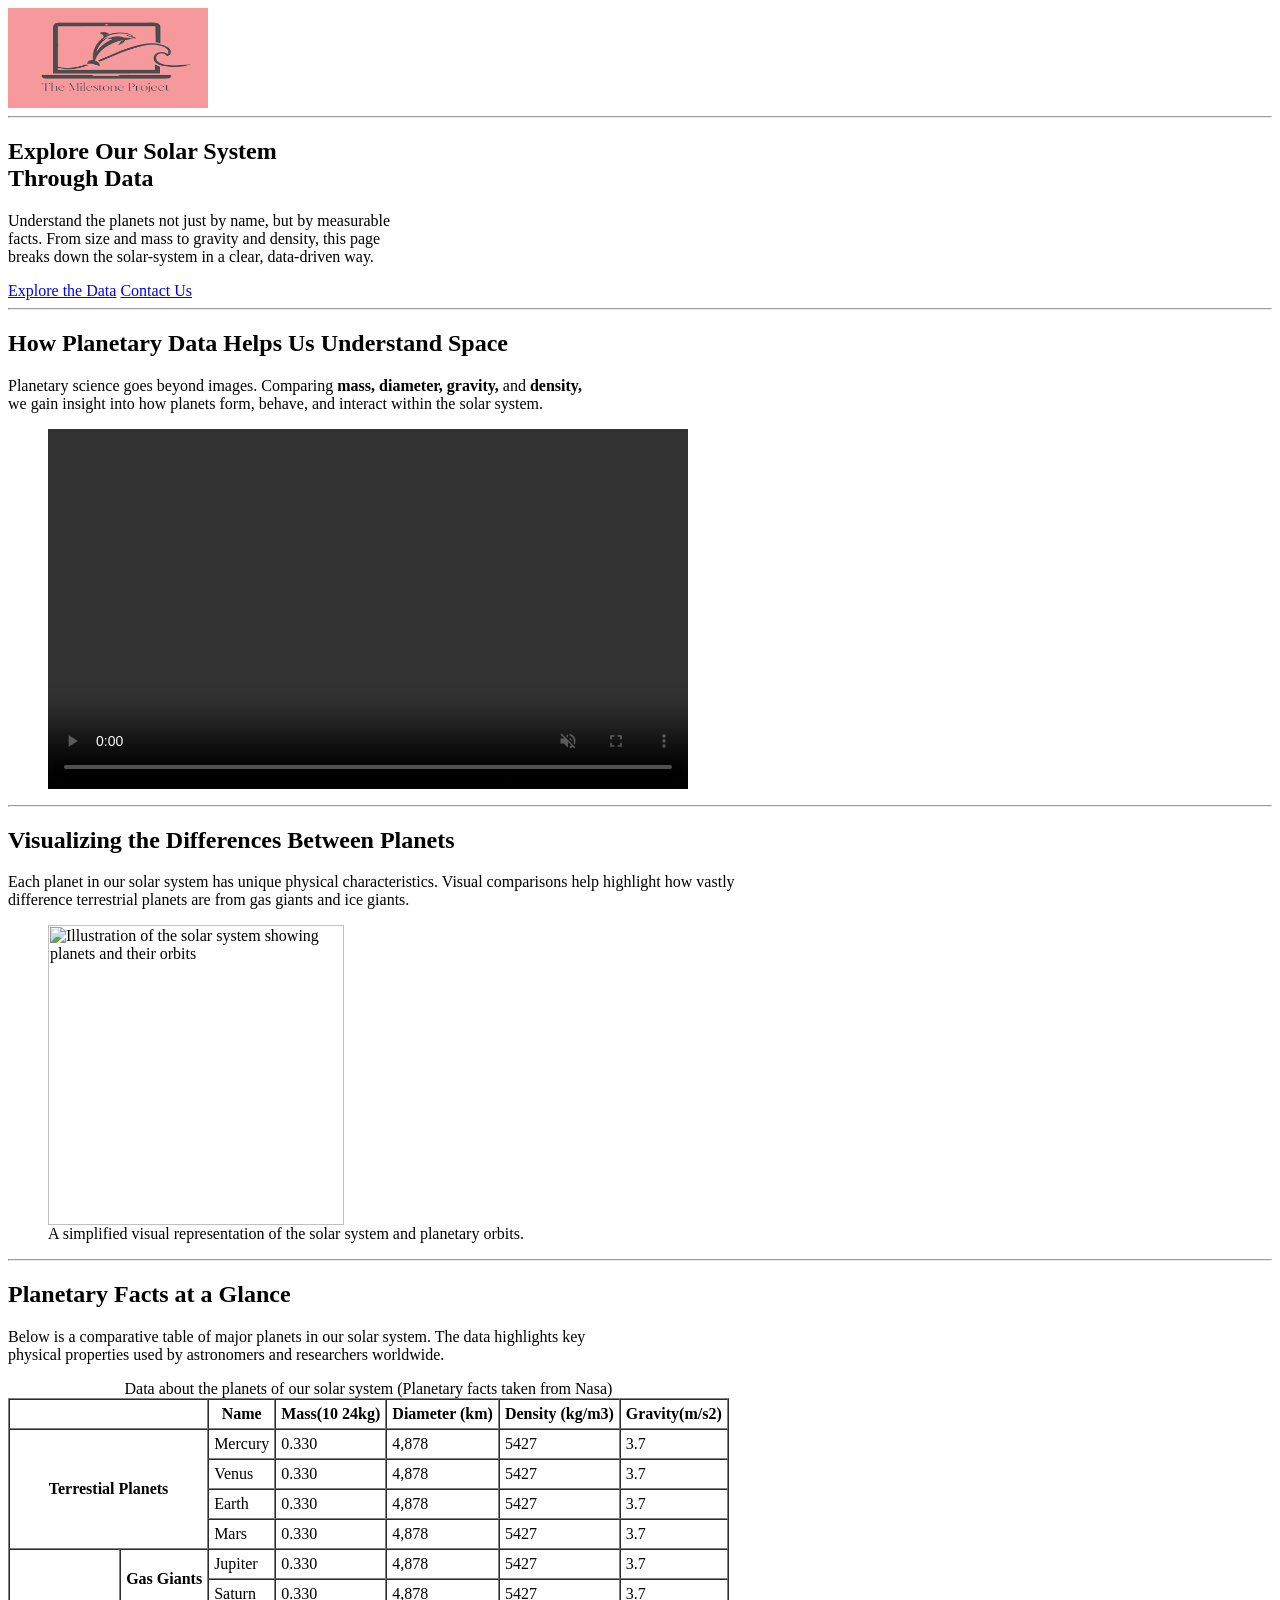
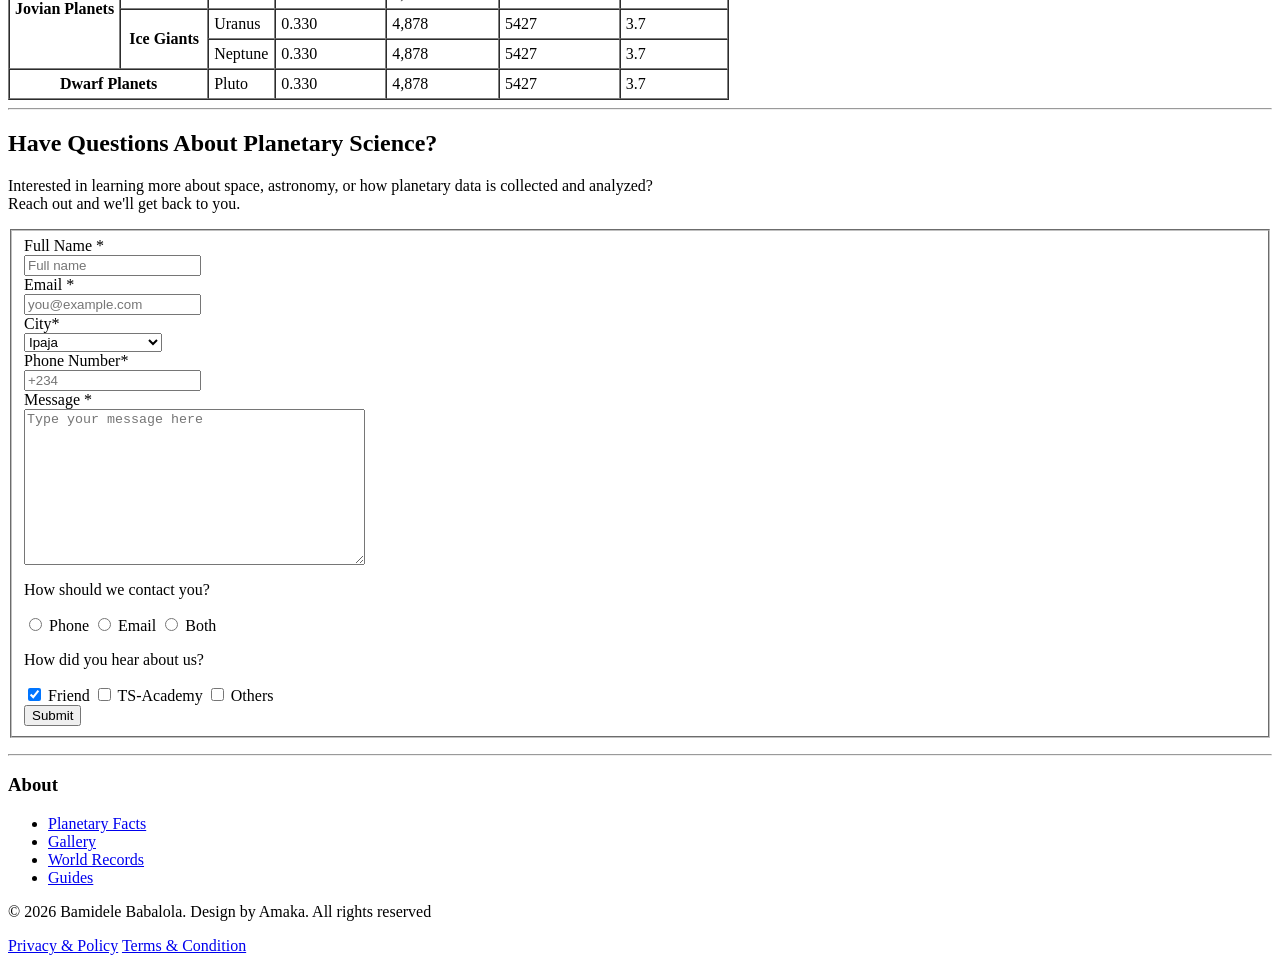
==== GROUP24 project/index.html @ 4ccc27d7 "This is GRoup 24" ====
<body>
    <!-- HEADER -->
    <header class="header">
      <img
        src="[data-uri]"
        alt="Company Logo"
        width="200"
        height="100" 
    </header>

    <hr/>

    <!-- MAIN CONTENT -->
    <main class="main-content">
      <!-- HERO / INTRO SECTION -->
      <section class="hero" aria-labelledby="hero-title">
        <h1>Explore Our Solar System<br> Through Data</h1>
         <p>Understand the planets not just by name, but by measurable <br>facts. From size and mass to gravity and density, this page<br> breaks down the solar-system in a clear, data-driven way.</p>

       

        <nav>
          <a href="#data-title">Explore the Data</a>
          <a href="#contact">Contact Us</a>
        </nav>
      </section>

      <hr/>

      <!-- VIDEO -->
      <section class="video-section" aria-labelledby="video-title">
        <h2>How Planetary Data Helps Us Understand Space</h2>
        <p>
          Planetary science goes beyond images. Comparing <strong> mass, diameter, gravity,</strong> and <strong>density,<br></strong> we gain insight into how planets form, behave, and interact within the solar system.
        </p>
        
        
        <!-- VIDEO CONTAINER -->
        <figure>
          <video
            controls
            width="640"
            height="360"
            autoplay
            muted
            loop
            playsinline>
            <source
              src="https://www.shutterstock.com/shutterstock/videos/3757199579/preview/stock-footage-solar-system-model-the-sun-and-planets-with-its-characteristics-d-illustration.webm"
              type="video/webm" />
            <source src="https:/.mp4" type="video/mp4" />
            Your browser does not support the video tag.
          </video>
        </figure>
      </section>

      <hr />

      <!-- SECTION: IMAGE / VISUAL INSIGHT -->
      <section class="image-insight" aria-labelledby="image-title">
        <h2>Visualizing the Differences Between Planets</h2>

         <p>Each planet in our solar system has unique physical characteristics. Visual comparisons help highlight how vastly<br> difference terrestrial planets are from gas giants and ice giants.</p>

        
        <!-- IMAGE CONTAINER -->
        <figure>
          <img
            src="https://media.istockphoto.com/id/1872638922/photo/solar-system-planets-aligned-in-orbital-paths-with-sun.webp?a=1&b=1&s=612x612&w=0&k=20&c=-UUwAmCUBVJdy_X1qwU8IpCTIu7wKr2Lq-WZ4KtPU0w="
            alt="Illustration of the solar system showing planets and their orbits"
            width="50%"
            height="300px" />

          <figcaption>
            A simplified visual representation of the solar system and planetary
            orbits.
          </figcaption>
        </figure>
      </section>

      <hr/>
      
      

      <section class="planetary-data" aria-labelledby="data-title">
        <h2 id="data-title">Planetary Facts at a Glance</h2>

        <p>
          Below is a comparative table of major planets in our solar system. The
          data highlights key<br>physical properties used by astronomers and
          researchers worldwide.
        </p>

        <table border="1" cellspacing="0" cellpadding="5">
          <caption>
            Data about the planets of our solar system (Planetary facts taken
            from Nasa)
          </caption>
           <thead>
          <tr>
            <th colspan="2"></th>

            <th scope=col>Name</th>
            <th scope=col> Mass(10 24kg)</th>
            <th scope=col>Diameter (km)</th>
            <th scope=col> Density (kg/m3)</th>
            <th scope=col>Gravity(m/s2)</th>
          </tr>
        </thead>
        <tbody>
          <tr>
            <th rowspan="4" colspan="2" scope=row>Terrestial Planets</th>

            <td>Mercury</td>
            <td>0.330</td>
            <td>4,878</td>
            <td>5427</td>
            <td>3.7</td>
          </tr>

          <tr>

            <td>Venus</td>
            <td>0.330</td>
            <td>4,878</td>
            <td>5427</td>
            <td>3.7</td>
          </tr>

          <tr>

            <td>Earth</td>
            <td>0.330</td>
            <td>4,878</td>
            <td>5427</td>
            <td>3.7</td>
          </tr>

          <tr>

            <td>Mars</td>
            <td>0.330</td>
            <td>4,878</td>
            <td>5427</td>
            <td>3.7</td>
          </tr>

          <tr>
            <th rowspan="4" scope=row>Jovian Planets</th>
            <th rowspan="2">Gas Giants</th>
            <td>Jupiter</td>
            <td>0.330</td>
            <td>4,878</td>
            <td>5427</td>
            <td>3.7</td>
          </tr>

          <tr>

            <td>Saturn</td>
            <td>0.330</td>
            <td>4,878</td>
            <td>5427</td>
            <td>3.7</td>
          </tr>

          <tr>

            <th rowspan="2">Ice Giants</th>
            <td>Uranus</td>
            <td>0.330</td>
            <td>4,878</td>
            <td>5427</td>
            <td>3.7</td>
          </tr>

          <tr>

            <td>Neptune</td>
            <td>0.330</td>
            <td>4,878</td>
            <td>5427</td>
            <td>3.7</td>
          </tr>

          <tr>
            <th colspan="2" scope=row>Dwarf Planets</th>

            <td>Pluto</td>
            <td>0.330</td>
            <td>4,878</td>
            <td>5427</td>
            <td>3.7</td>
          </tr>
        </tbody>
       </table>
      </section>

      <hr/>

      <section aria-labelledby="contact-title">
        <h2>Have Questions About Planetary Science?</h2>

        <p>
          Interested in learning more about space, astronomy, or how planetary
          data is collected and analyzed?
          <br/>
          Reach out and we'll get back to you.
        </p>

        <form id="contact">
          <fieldset>
          <!-- Name -->
          <div>
            <label for="name"
              >Full Name <span aria-hidden="true">*</span></label
            >
            <br />
            <input
              type="text"
              id="name"
              name="name"
              minlength="10"
              maxlength="20"
              required
              placeholder="Full name" />
          </div>

            
            
          <!-- Email -->
          <div>
            <label for="email"
              >Email <span aria-hidden="true">*</span></label>
            <br />
            <input
              type="email"
              id="email"
              name="email"
              required
              placeholder="you@example.com" />
          </div>

          <!-- City -->
          <div>
            <label for="city">City<span aria-hidden="true">*</span></label>
            <br />
            <select id="state" name="state" required>
              <option value=""disabled>-- Select your city --</option>
              <option value="Ipaja">Ipaja</option>
              <option value="Ayobo">Ayobo</option>
              <option value="Command">Command</option>
              <option value="Abule Egba">Abule-Egba</option>
              <option value="Abesan">Abesan</option>
              <option value="Meiran">Meiran</option>
              <option value="Dopemu">Dopemu</option>
              <option value="Cement">Cement</option>
              <option value="Mangoro">Mangoro</option>
              <option value="Ikeja">Ikeja</option>
            </select>
          </div>

          <!-- Phone Number -->
          <div>
            <label for="phone"
              >Phone Number<span aria-hidden="true">*</span></label
            >
            <br />
            <input
              type="tel"
              id="phone"
              name="phone"
              required
              maxlength="11"
              placeholder="+234" />
          </div>

          <!-- Message -->
          <div>
            <label for="message"
              >Message <span aria-hidden="true">*</span>
            </label>
            <br />
            <textarea
              id="message"
              name="message"
              rows="10"
              cols="40"
              maxlength="100"
              required
              placeholder="Type your message here"></textarea>
          </div>

          <!-- Contact Method (Radio Buttons) -->
          <p>How should we contact you?</p>

          <label>
            <input type="radio" name="contact" value="phone" />
            Phone
          </label>

          <label>
            <input type="radio" name="contact" value="email" />
            Email
          </label>

          <label>
            <input type="radio" name="contact" value="both" />
            Both
          </label>

          <!-- How did you hear about us (Checkboxes) -->
          <p>How did you hear about us?</p>

          <label>
            <input type="checkbox" name="source" value="friend" checked/>
            Friend
          </label>

          <label>
            <input type="checkbox" name="source" value="academy" />
            TS-Academy
          </label>

          <label>
            <input type="checkbox" name="source" value="others" />
            Others
          </label>

          <div>
            <!-- Submit -->
            <button type="submit">Submit</button>
          </div>
          </fieldset>
        </form>
      </section>

      <hr />

      <!-- FOOTER -->
      <footer class="site-footer">
        <!-- ABOUT SECTION -->
        <section class="about">
          <h3>About</h3>
          <ul>
            <li><a href="#">Planetary Facts</a></li>
            <li><a href="#">Gallery</a></li>
            <li><a href="#">World Records</a></li>
            <li><a href="#">Guides</a></li>
          </ul>
        </section>

        
        <p>
          &copy; 2026 Bamidele Babalola. Design by Amaka. All rights reserved
        </p>

        <nav class="footer-links">
          <a href="#">Privacy & Policy</a>
          <a href="#">Terms & Condition</a>
        </nav>
      </footer>
    </main>
  </body>
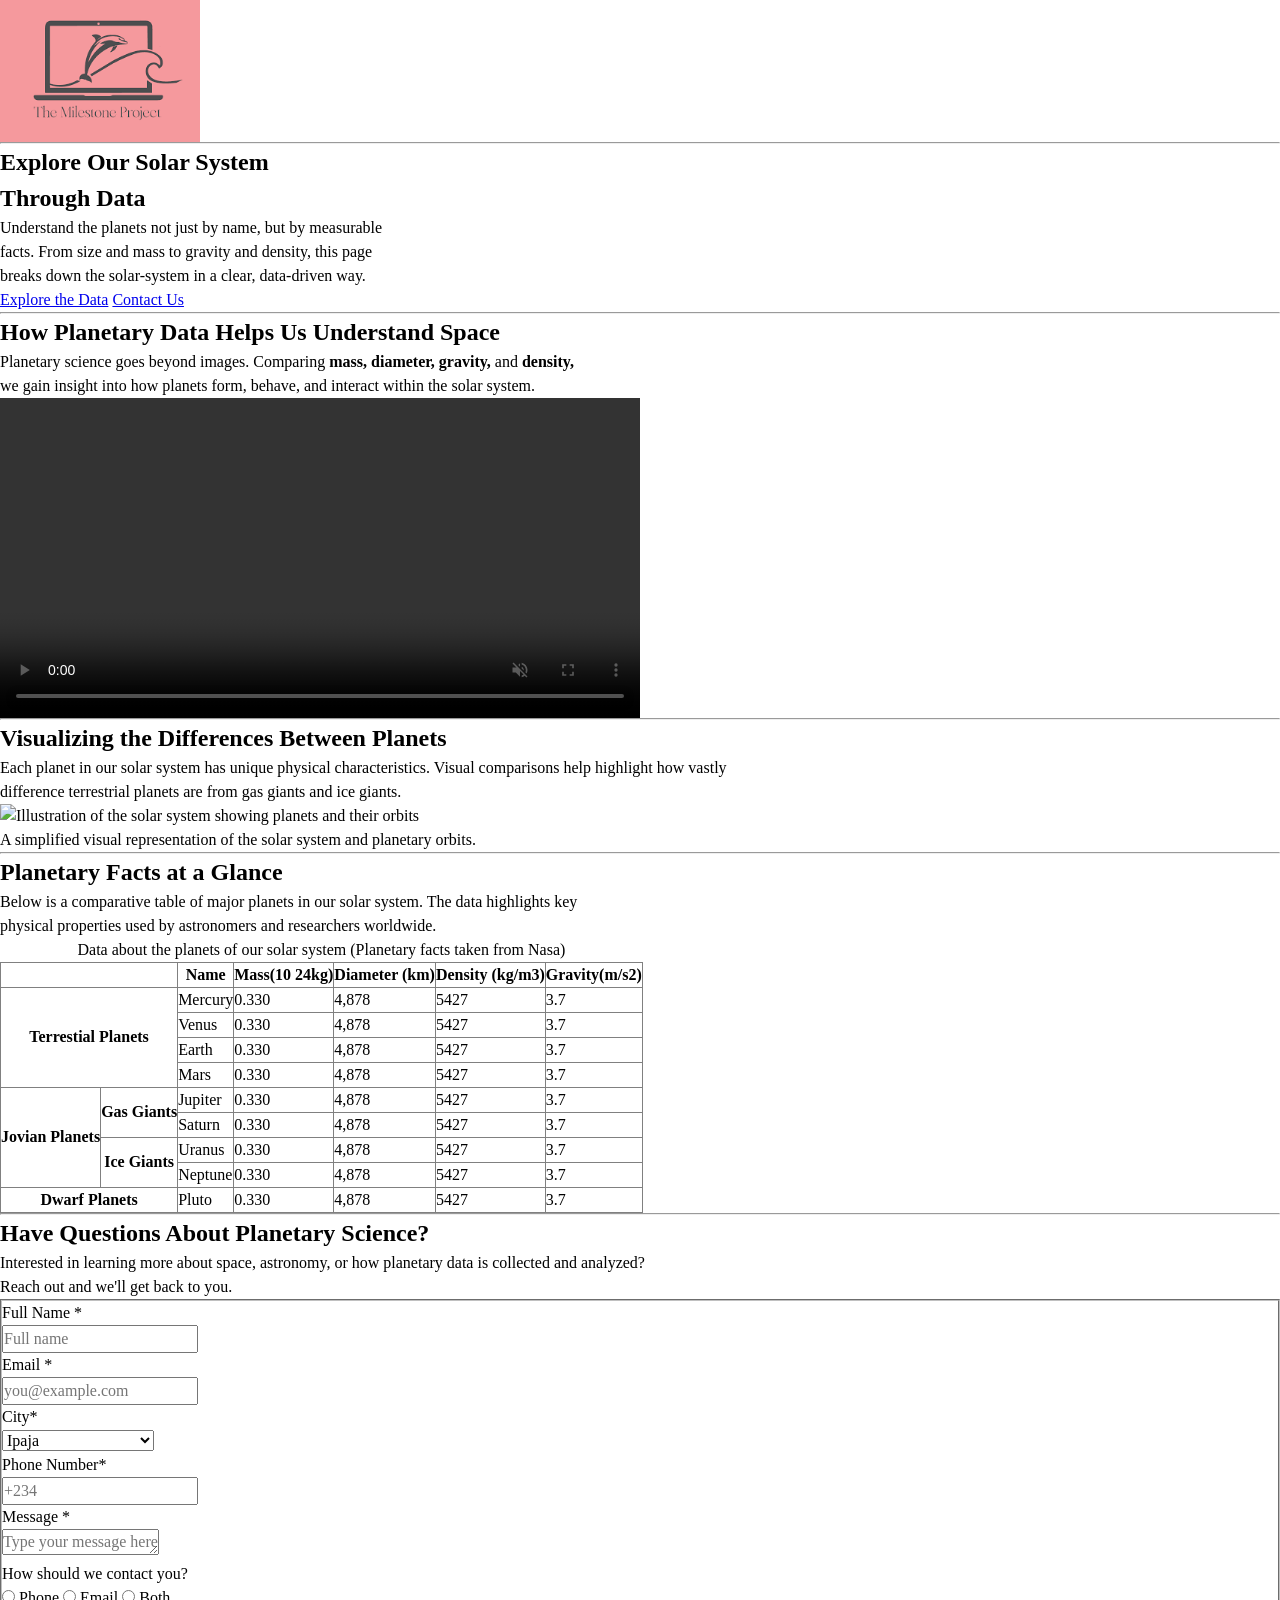
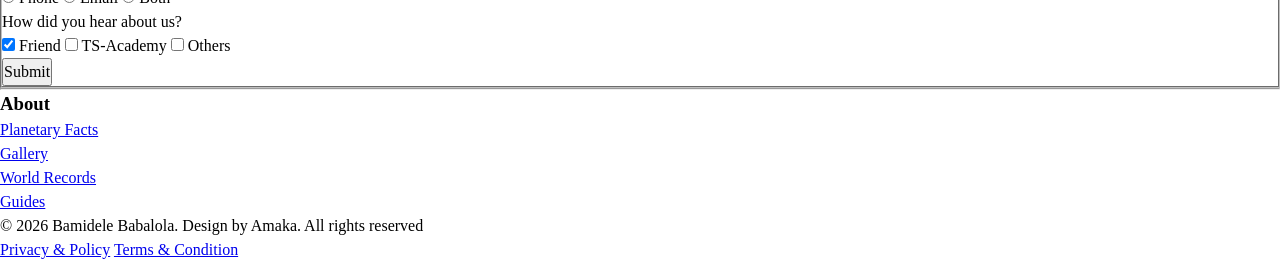
==== commit 483f8de5: "Add index.html from GROUP24 project" ====
--- a/GROUP24 project/index.html
+++ b/GROUP24 project/index.html
@@ -1,3 +1,11 @@
+<!DOCTYPE html>
+<html lang="en">  
+<head>
+  <meta charset="UTF-8">
+  <meta name="viewport" content="width=device-width, initial-scale=1.0">
+  <link rel="stylesheet" href="style.css">
+  <title>Group  24 capstone </title>  
+</head>
 <body>
     <!-- HEADER -->
     <header class="header">
@@ -5,7 +13,7 @@
         src="[data-uri]"
         alt="Company Logo"
         width="200"
-        height="100" 
+        height="100">
     </header>
 
     <hr/>
@@ -361,4 +369,5 @@
         </nav>
       </footer>
     </main>
-  </body>+  </body>
+  </html>
--- a/GROUP24 project/style.css
+++ b/GROUP24 project/style.css
@@ -0,0 +1,138 @@
+/* Reset CSS by Amaka Ndukwu */
+
+/* making use of :where to allow for low specificity making it easy to override */
+
+
+/* 1. border-box for box model */
+*,
+*::before,
+*::after {
+    box-sizing: border-box;
+}
+
+/* 2. remove default margin 
+padding is optional but i do this because of lists*/
+
+:where(:not(dialog)) {
+    margin: 0;
+    padding: 0;
+}
+
+
+/* 3. great for in-page linking */
+@media(prefers-reduced-motion:no-preference) {
+    :where(html) {
+        scroll-behavior: smooth;
+    }
+}
+
+/* 4. line height and text rendering improvement */
+:where(html) {
+    line-height: 1.5;
+    -webkit-font-smoothing: antialiased;
+}
+
+/* 5. ensure full viewport height */
+:where(html, body) {
+    min-block-size: 100%;
+}
+
+/* 6. improve line wrapping */
+:where(h1, h2, h3,
+    h4, h5, h6) {
+    text-wrap: balance;
+}
+
+:where(p) {
+    text-wrap: pretty;
+}
+
+:where(figure)>:where(figcaption) {
+    text-wrap: balance;
+}
+
+:where(p, h1, h2, h3,
+    h4, h5, h6) {
+    overflow-wrap: break-word;
+}
+
+
+
+/* 7. making media elements block-level */
+:where(img,
+    svg,
+    video,
+    canvas,
+    picture,
+    audio,
+    iframe,
+    embed,
+    object) {
+    display: block
+}
+
+:where(img, svg, video, canvas, picture) {
+    block-size: auto;
+    max-inline-size: 100%
+}
+
+/* 8. inherit font and letter spacing for form controls */
+:where(input,
+    button,
+    textarea,
+    select),
+:where(input[type=file])::-webkit-file-upload-button {
+    font: inherit;
+    letter-spacing: inherit
+}
+
+/* 9. textarea can only resized vertically and will grow to adjust its content */
+:where(textarea) {
+    resize: vertical;
+   field-sizing: content;
+}
+
+/* 10. table */
+:where(table) {
+    width: fit-content;
+    border-collapse: collapse;
+}
+
+:where(pre) {
+    direction: ltr;
+    max-inline-size: max-content;
+    min-inline-size: 0;
+    white-space: pre;
+    writing-mode: lr
+}
+
+:where(a[href],
+    area,
+    button,
+    input:not([type=text],
+        [type=email],
+        [type=number],
+        [type=password],
+        [type=""],
+        [type=tel],
+        [type=url]),
+    label[for],
+    select,
+    summary,
+    [tabindex]:not([tabindex*="-"],
+        pre)) {
+    cursor: pointer
+}
+
+/*  this will disable additional non-standard gestures such as double-tap to zoom*/
+:where(a[href],
+    area,
+    button,
+    input,
+    label[for],
+    select,
+    summary,
+    textarea,
+    [tabindex]:not([tabindex*="-"])) {
+    touch-action: manipulation
+}
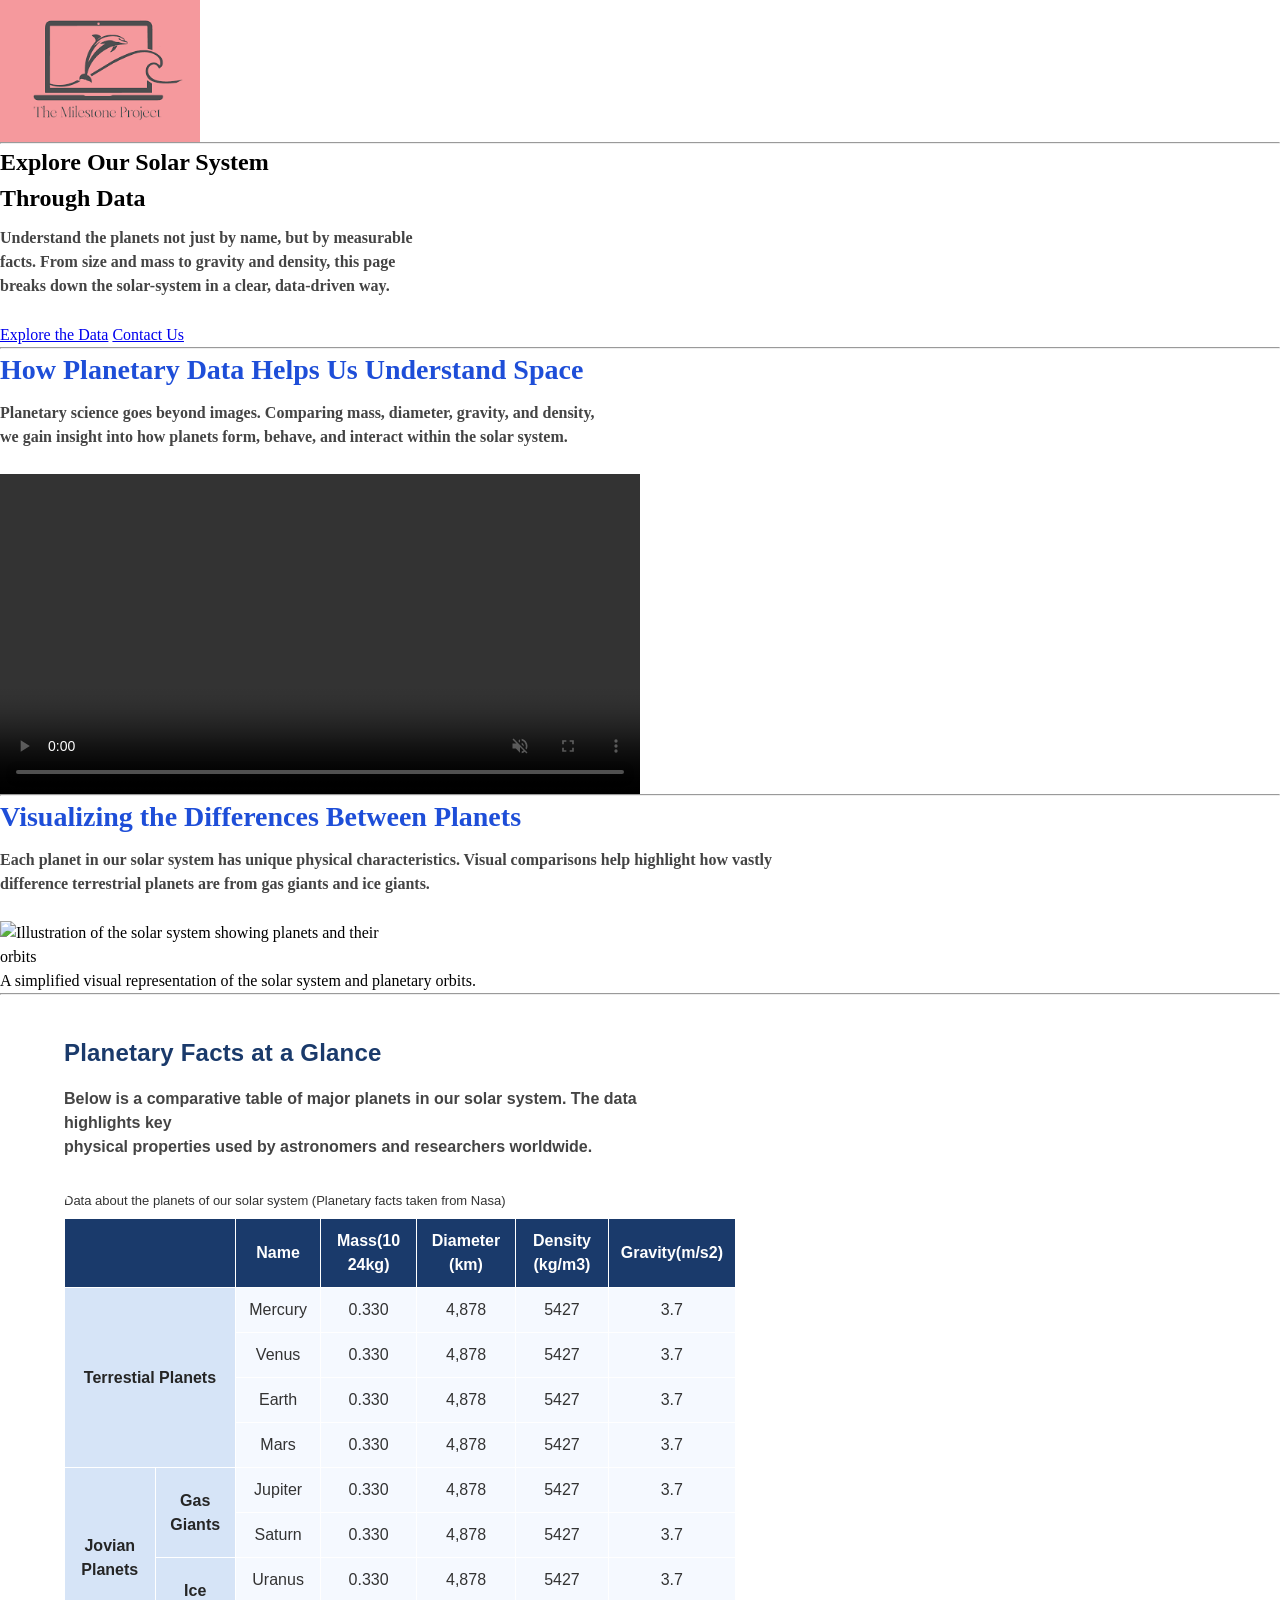
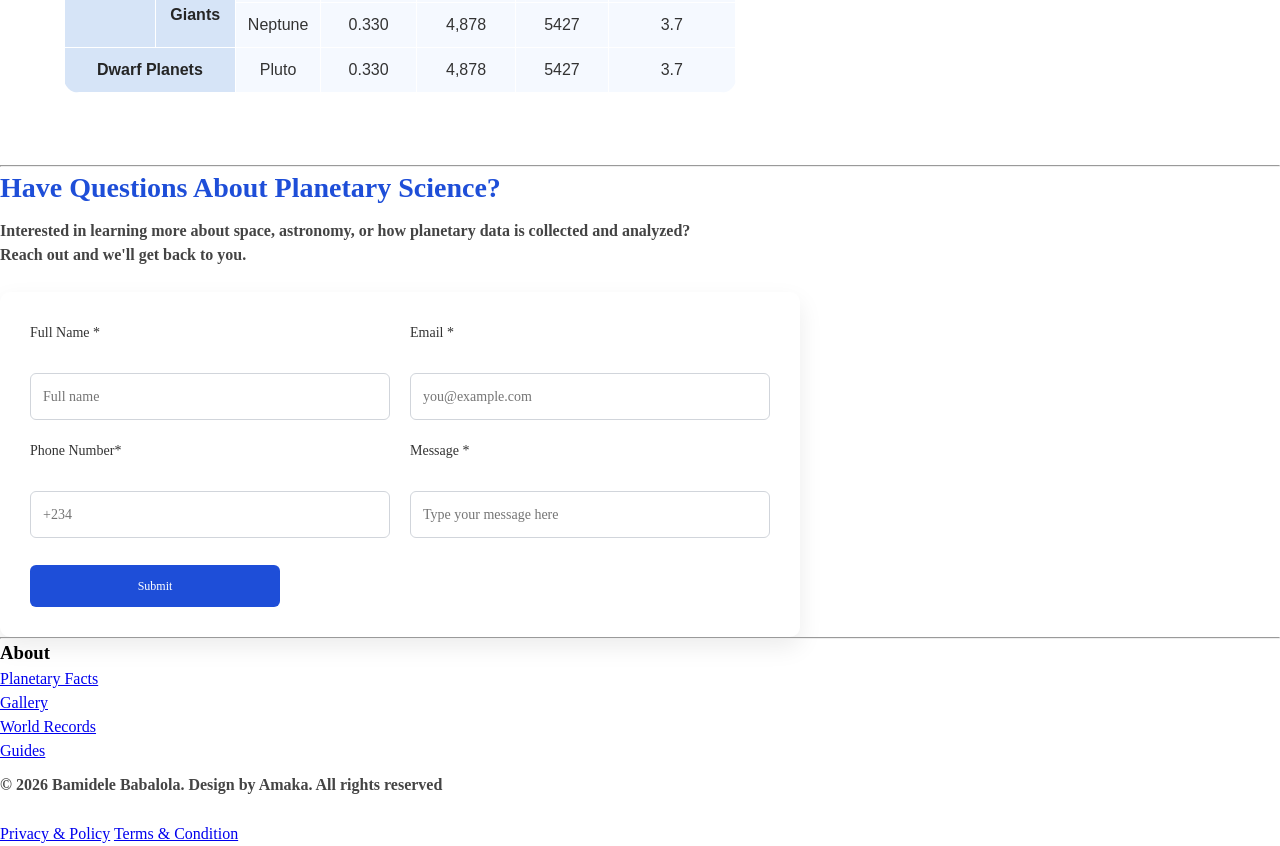
==== commit 32b5406e: "Edited the form html and styled it" ====
--- a/GROUP24 project/index.html
+++ b/GROUP24 project/index.html
@@ -1,31 +1,36 @@
-<!DOCTYPE html>
-<html lang="en">  
-<head>
-  <meta charset="UTF-8">
-  <meta name="viewport" content="width=device-width, initial-scale=1.0">
-  <link rel="stylesheet" href="style.css">
-  <title>Group  24 capstone </title>  
-</head>
-<body>
+<!doctype html>
+<html lang="en">
+  <head>
+    <meta charset="UTF-8" />
+    <meta name="viewport" content="width=device-width, initial-scale=1.0" />
+    <link rel="stylesheet" href="style.css" />
+    <title>Group 24 capstone</title>
+  </head>
+  <body>
     <!-- HEADER -->
     <header class="header">
       <img
         src="[data-uri]"
         alt="Company Logo"
         width="200"
-        height="100">
+        height="100" />
     </header>
 
-    <hr/>
+    <hr />
 
     <!-- MAIN CONTENT -->
     <main class="main-content">
       <!-- HERO / INTRO SECTION -->
       <section class="hero" aria-labelledby="hero-title">
-        <h1>Explore Our Solar System<br> Through Data</h1>
-         <p>Understand the planets not just by name, but by measurable <br>facts. From size and mass to gravity and density, this page<br> breaks down the solar-system in a clear, data-driven way.</p>
-
-       
+        <h1>
+          Explore Our Solar System<br />
+          Through Data
+        </h1>
+        <p>
+          Understand the planets not just by name, but by measurable
+          <br />facts. From size and mass to gravity and density, this page<br />
+          breaks down the solar-system in a clear, data-driven way.
+        </p>
 
         <nav>
           <a href="#data-title">Explore the Data</a>
@@ -33,16 +38,18 @@
         </nav>
       </section>
 
-      <hr/>
+      <hr />
 
       <!-- VIDEO -->
       <section class="video-section" aria-labelledby="video-title">
         <h2>How Planetary Data Helps Us Understand Space</h2>
         <p>
-          Planetary science goes beyond images. Comparing <strong> mass, diameter, gravity,</strong> and <strong>density,<br></strong> we gain insight into how planets form, behave, and interact within the solar system.
-        </p>
-        
-        
+          Planetary science goes beyond images. Comparing
+          <strong> mass, diameter, gravity,</strong> and
+          <strong>density,<br /></strong> we gain insight into how planets form,
+          behave, and interact within the solar system.
+        </p>
+
         <!-- VIDEO CONTAINER -->
         <figure>
           <video
@@ -68,9 +75,12 @@
       <section class="image-insight" aria-labelledby="image-title">
         <h2>Visualizing the Differences Between Planets</h2>
 
-         <p>Each planet in our solar system has unique physical characteristics. Visual comparisons help highlight how vastly<br> difference terrestrial planets are from gas giants and ice giants.</p>
-
-        
+        <p>
+          Each planet in our solar system has unique physical characteristics.
+          Visual comparisons help highlight how vastly<br />
+          difference terrestrial planets are from gas giants and ice giants.
+        </p>
+
         <!-- IMAGE CONTAINER -->
         <figure>
           <img
@@ -86,16 +96,14 @@
         </figure>
       </section>
 
-      <hr/>
-      
-      
+      <hr />
 
       <section class="planetary-data" aria-labelledby="data-title">
         <h2 id="data-title">Planetary Facts at a Glance</h2>
 
         <p>
           Below is a comparative table of major planets in our solar system. The
-          data highlights key<br>physical properties used by astronomers and
+          data highlights key<br />physical properties used by astronomers and
           researchers worldwide.
         </p>
 
@@ -104,107 +112,101 @@
             Data about the planets of our solar system (Planetary facts taken
             from Nasa)
           </caption>
-           <thead>
-          <tr>
-            <th colspan="2"></th>
-
-            <th scope=col>Name</th>
-            <th scope=col> Mass(10 24kg)</th>
-            <th scope=col>Diameter (km)</th>
-            <th scope=col> Density (kg/m3)</th>
-            <th scope=col>Gravity(m/s2)</th>
-          </tr>
-        </thead>
-        <tbody>
-          <tr>
-            <th rowspan="4" colspan="2" scope=row>Terrestial Planets</th>
-
-            <td>Mercury</td>
-            <td>0.330</td>
-            <td>4,878</td>
-            <td>5427</td>
-            <td>3.7</td>
-          </tr>
-
-          <tr>
-
-            <td>Venus</td>
-            <td>0.330</td>
-            <td>4,878</td>
-            <td>5427</td>
-            <td>3.7</td>
-          </tr>
-
-          <tr>
-
-            <td>Earth</td>
-            <td>0.330</td>
-            <td>4,878</td>
-            <td>5427</td>
-            <td>3.7</td>
-          </tr>
-
-          <tr>
-
-            <td>Mars</td>
-            <td>0.330</td>
-            <td>4,878</td>
-            <td>5427</td>
-            <td>3.7</td>
-          </tr>
-
-          <tr>
-            <th rowspan="4" scope=row>Jovian Planets</th>
-            <th rowspan="2">Gas Giants</th>
-            <td>Jupiter</td>
-            <td>0.330</td>
-            <td>4,878</td>
-            <td>5427</td>
-            <td>3.7</td>
-          </tr>
-
-          <tr>
-
-            <td>Saturn</td>
-            <td>0.330</td>
-            <td>4,878</td>
-            <td>5427</td>
-            <td>3.7</td>
-          </tr>
-
-          <tr>
-
-            <th rowspan="2">Ice Giants</th>
-            <td>Uranus</td>
-            <td>0.330</td>
-            <td>4,878</td>
-            <td>5427</td>
-            <td>3.7</td>
-          </tr>
-
-          <tr>
-
-            <td>Neptune</td>
-            <td>0.330</td>
-            <td>4,878</td>
-            <td>5427</td>
-            <td>3.7</td>
-          </tr>
-
-          <tr>
-            <th colspan="2" scope=row>Dwarf Planets</th>
-
-            <td>Pluto</td>
-            <td>0.330</td>
-            <td>4,878</td>
-            <td>5427</td>
-            <td>3.7</td>
-          </tr>
-        </tbody>
-       </table>
-      </section>
-
-      <hr/>
+          <thead>
+            <tr>
+              <th colspan="2"></th>
+
+              <th scope="col">Name</th>
+              <th scope="col">Mass(10 24kg)</th>
+              <th scope="col">Diameter (km)</th>
+              <th scope="col">Density (kg/m3)</th>
+              <th scope="col">Gravity(m/s2)</th>
+            </tr>
+          </thead>
+          <tbody>
+            <tr>
+              <th rowspan="4" colspan="2" scope="row">Terrestial Planets</th>
+
+              <td>Mercury</td>
+              <td>0.330</td>
+              <td>4,878</td>
+              <td>5427</td>
+              <td>3.7</td>
+            </tr>
+
+            <tr>
+              <td>Venus</td>
+              <td>0.330</td>
+              <td>4,878</td>
+              <td>5427</td>
+              <td>3.7</td>
+            </tr>
+
+            <tr>
+              <td>Earth</td>
+              <td>0.330</td>
+              <td>4,878</td>
+              <td>5427</td>
+              <td>3.7</td>
+            </tr>
+
+            <tr>
+              <td>Mars</td>
+              <td>0.330</td>
+              <td>4,878</td>
+              <td>5427</td>
+              <td>3.7</td>
+            </tr>
+
+            <tr>
+              <th rowspan="4" scope="row">Jovian Planets</th>
+              <th rowspan="2">Gas Giants</th>
+              <td>Jupiter</td>
+              <td>0.330</td>
+              <td>4,878</td>
+              <td>5427</td>
+              <td>3.7</td>
+            </tr>
+
+            <tr>
+              <td>Saturn</td>
+              <td>0.330</td>
+              <td>4,878</td>
+              <td>5427</td>
+              <td>3.7</td>
+            </tr>
+
+            <tr>
+              <th rowspan="2">Ice Giants</th>
+              <td>Uranus</td>
+              <td>0.330</td>
+              <td>4,878</td>
+              <td>5427</td>
+              <td>3.7</td>
+            </tr>
+
+            <tr>
+              <td>Neptune</td>
+              <td>0.330</td>
+              <td>4,878</td>
+              <td>5427</td>
+              <td>3.7</td>
+            </tr>
+
+            <tr>
+              <th colspan="2" scope="row">Dwarf Planets</th>
+
+              <td>Pluto</td>
+              <td>0.330</td>
+              <td>4,878</td>
+              <td>5427</td>
+              <td>3.7</td>
+            </tr>
+          </tbody>
+        </table>
+      </section>
+
+      <hr />
 
       <section aria-labelledby="contact-title">
         <h2>Have Questions About Planetary Science?</h2>
@@ -212,133 +214,75 @@
         <p>
           Interested in learning more about space, astronomy, or how planetary
           data is collected and analyzed?
-          <br/>
+          <br />
           Reach out and we'll get back to you.
         </p>
 
         <form id="contact">
           <fieldset>
-          <!-- Name -->
-          <div>
-            <label for="name"
-              >Full Name <span aria-hidden="true">*</span></label
-            >
-            <br />
-            <input
-              type="text"
-              id="name"
-              name="name"
-              minlength="10"
-              maxlength="20"
-              required
-              placeholder="Full name" />
-          </div>
-
-            
-            
-          <!-- Email -->
-          <div>
-            <label for="email"
-              >Email <span aria-hidden="true">*</span></label>
-            <br />
-            <input
-              type="email"
-              id="email"
-              name="email"
-              required
-              placeholder="you@example.com" />
-          </div>
-
-          <!-- City -->
-          <div>
-            <label for="city">City<span aria-hidden="true">*</span></label>
-            <br />
-            <select id="state" name="state" required>
-              <option value=""disabled>-- Select your city --</option>
-              <option value="Ipaja">Ipaja</option>
-              <option value="Ayobo">Ayobo</option>
-              <option value="Command">Command</option>
-              <option value="Abule Egba">Abule-Egba</option>
-              <option value="Abesan">Abesan</option>
-              <option value="Meiran">Meiran</option>
-              <option value="Dopemu">Dopemu</option>
-              <option value="Cement">Cement</option>
-              <option value="Mangoro">Mangoro</option>
-              <option value="Ikeja">Ikeja</option>
-            </select>
-          </div>
-
-          <!-- Phone Number -->
-          <div>
-            <label for="phone"
-              >Phone Number<span aria-hidden="true">*</span></label
-            >
-            <br />
-            <input
-              type="tel"
-              id="phone"
-              name="phone"
-              required
-              maxlength="11"
-              placeholder="+234" />
-          </div>
-
-          <!-- Message -->
-          <div>
-            <label for="message"
-              >Message <span aria-hidden="true">*</span>
-            </label>
-            <br />
-            <textarea
-              id="message"
-              name="message"
-              rows="10"
-              cols="40"
-              maxlength="100"
-              required
-              placeholder="Type your message here"></textarea>
-          </div>
-
-          <!-- Contact Method (Radio Buttons) -->
-          <p>How should we contact you?</p>
-
-          <label>
-            <input type="radio" name="contact" value="phone" />
-            Phone
-          </label>
-
-          <label>
-            <input type="radio" name="contact" value="email" />
-            Email
-          </label>
-
-          <label>
-            <input type="radio" name="contact" value="both" />
-            Both
-          </label>
-
-          <!-- How did you hear about us (Checkboxes) -->
-          <p>How did you hear about us?</p>
-
-          <label>
-            <input type="checkbox" name="source" value="friend" checked/>
-            Friend
-          </label>
-
-          <label>
-            <input type="checkbox" name="source" value="academy" />
-            TS-Academy
-          </label>
-
-          <label>
-            <input type="checkbox" name="source" value="others" />
-            Others
-          </label>
-
-          <div>
-            <!-- Submit -->
-            <button type="submit">Submit</button>
-          </div>
+            <!-- Name -->
+            <div>
+              <label for="name"
+                >Full Name <span aria-hidden="true">*</span></label
+              >
+              <br />
+              <input
+                type="text"
+                id="name"
+                name="name"
+                minlength="10"
+                maxlength="20"
+                required
+                placeholder="Full name" />
+            </div>
+
+            <!-- Email -->
+            <div>
+              <label for="email">Email <span aria-hidden="true">*</span></label>
+              <br />
+              <input
+                type="email"
+                id="email"
+                name="email"
+                required
+                placeholder="you@example.com" />
+            </div>
+
+            <!-- Phone Number -->
+            <div>
+              <label for="phone"
+                >Phone Number<span aria-hidden="true">*</span></label
+              >
+              <br />
+              <input
+                type="tel"
+                id="phone"
+                name="phone"
+                required
+                maxlength="11"
+                placeholder="+234" />
+            </div>
+
+            <!-- Message -->
+            <div>
+              <label for="message"
+                >Message <span aria-hidden="true">*</span>
+              </label>
+              <br />
+              <textarea
+                id="message"
+                name="message"
+                rows="10"
+                cols="40"
+                maxlength="100"
+                required
+                placeholder="Type your message here"></textarea>
+            </div>
+
+            <div>
+              <!-- Submit -->
+              <button type="submit">Submit</button>
+            </div>
           </fieldset>
         </form>
       </section>
@@ -358,7 +302,6 @@
           </ul>
         </section>
 
-        
         <p>
           &copy; 2026 Bamidele Babalola. Design by Amaka. All rights reserved
         </p>
@@ -370,4 +313,4 @@
       </footer>
     </main>
   </body>
-  </html>+</html>
--- a/GROUP24 project/style.css
+++ b/GROUP24 project/style.css
@@ -1,138 +1,324 @@
 /* Reset CSS by Amaka Ndukwu */
 
 /* making use of :where to allow for low specificity making it easy to override */
-
 
 /* 1. border-box for box model */
 *,
 *::before,
 *::after {
-    box-sizing: border-box;
+  box-sizing: border-box;
 }
 
 /* 2. remove default margin 
 padding is optional but i do this because of lists*/
 
 :where(:not(dialog)) {
-    margin: 0;
-    padding: 0;
-}
-
+  margin: 0;
+  padding: 0;
+}
 
 /* 3. great for in-page linking */
-@media(prefers-reduced-motion:no-preference) {
-    :where(html) {
-        scroll-behavior: smooth;
-    }
+@media (prefers-reduced-motion: no-preference) {
+  :where(html) {
+    scroll-behavior: smooth;
+  }
 }
 
 /* 4. line height and text rendering improvement */
 :where(html) {
-    line-height: 1.5;
-    -webkit-font-smoothing: antialiased;
+  line-height: 1.5;
+  -webkit-font-smoothing: antialiased;
 }
 
 /* 5. ensure full viewport height */
 :where(html, body) {
-    min-block-size: 100%;
+  min-block-size: 100%;
 }
 
 /* 6. improve line wrapping */
-:where(h1, h2, h3,
-    h4, h5, h6) {
-    text-wrap: balance;
+:where(h1, h2, h3, h4, h5, h6) {
+  text-wrap: balance;
 }
 
 :where(p) {
-    text-wrap: pretty;
-}
-
-:where(figure)>:where(figcaption) {
-    text-wrap: balance;
-}
-
-:where(p, h1, h2, h3,
-    h4, h5, h6) {
-    overflow-wrap: break-word;
-}
-
-
+  text-wrap: pretty;
+}
+
+:where(figure) > :where(figcaption) {
+  text-wrap: balance;
+}
+
+:where(p, h1, h2, h3, h4, h5, h6) {
+  overflow-wrap: break-word;
+}
 
 /* 7. making media elements block-level */
-:where(img,
-    svg,
-    video,
-    canvas,
-    picture,
-    audio,
-    iframe,
-    embed,
-    object) {
-    display: block
+:where(img, svg, video, canvas, picture, audio, iframe, embed, object) {
+  display: block;
 }
 
 :where(img, svg, video, canvas, picture) {
-    block-size: auto;
-    max-inline-size: 100%
+  block-size: auto;
+  max-inline-size: 100%;
 }
 
 /* 8. inherit font and letter spacing for form controls */
-:where(input,
-    button,
-    textarea,
-    select),
-:where(input[type=file])::-webkit-file-upload-button {
-    font: inherit;
-    letter-spacing: inherit
+:where(input, button, textarea, select),
+:where(input[type="file"])::-webkit-file-upload-button {
+  font: inherit;
+  letter-spacing: inherit;
 }
 
 /* 9. textarea can only resized vertically and will grow to adjust its content */
 :where(textarea) {
-    resize: vertical;
-   field-sizing: content;
+  resize: vertical;
+  field-sizing: content;
 }
 
 /* 10. table */
 :where(table) {
-    width: fit-content;
-    border-collapse: collapse;
+  width: fit-content;
+  border-collapse: collapse;
 }
 
 :where(pre) {
-    direction: ltr;
-    max-inline-size: max-content;
-    min-inline-size: 0;
-    white-space: pre;
-    writing-mode: lr
-}
-
-:where(a[href],
-    area,
-    button,
-    input:not([type=text],
-        [type=email],
-        [type=number],
-        [type=password],
-        [type=""],
-        [type=tel],
-        [type=url]),
-    label[for],
-    select,
-    summary,
-    [tabindex]:not([tabindex*="-"],
-        pre)) {
-    cursor: pointer
+  direction: ltr;
+  max-inline-size: max-content;
+  min-inline-size: 0;
+  white-space: pre;
+  writing-mode: lr;
+}
+
+:where(
+  a[href],
+  area,
+  button,
+  input:not(
+    [type="text"],
+    [type="email"],
+    [type="number"],
+    [type="password"],
+    [type=""],
+    [type="tel"],
+    [type="url"]
+  ),
+  label[for],
+  select,
+  summary,
+  [tabindex]:not([tabindex*="-"], pre)
+) {
+  cursor: pointer;
 }
 
 /*  this will disable additional non-standard gestures such as double-tap to zoom*/
-:where(a[href],
-    area,
-    button,
-    input,
-    label[for],
-    select,
-    summary,
-    textarea,
-    [tabindex]:not([tabindex*="-"])) {
-    touch-action: manipulation
-}
+:where(
+  a[href],
+  area,
+  button,
+  input,
+  label[for],
+  select,
+  summary,
+  textarea,
+  [tabindex]:not([tabindex*="-"])
+) {
+  touch-action: manipulation;
+}
+
+/* Group 4 Dev-Shades and Divine-Dev351 */
+.planetary-data {
+  padding: 40px 5%;
+  background: white;
+  text-align: left;
+  font-family: "Arial", sans-serif;
+}
+
+.planetary-data table {
+  width: 100%;
+  max-width: 1100px;
+  margin: 2rem auto;
+  border-collapse: collapse;
+  background: var(--card-bg);
+  border-radius: 15px;
+  border: whitesmoke;
+  overflow: hidden;
+}
+
+#data-title {
+  color: #1a3a6b;
+  text-align: left;
+  font-size: 1.5rem;
+  margin-bottom: 1rem;
+  font-family: "Arial", sans-serif;
+  letter-spacing: 0.2px;
+}
+
+caption {
+  text-align: left;
+  font-size: 13px;
+  margin-bottom: 8px;
+  color: #333;
+}
+
+thead tr th {
+  background-color: #1a3a6b;
+  color: #ffffff;
+  padding: 10px 12px;
+  text-align: center;
+  font-family: "Arial", sans-serif;
+  font-weight: 600;
+  border: 1px solid #ffffff;
+}
+
+tbody th {
+  background-color: #d6e4f7;
+  color: #252525;
+  font-family: "Arial", sans-serif;
+  font-weight: 600;
+  text-align: center;
+  padding: 10px 12px;
+  border: 1px solid #ffffff;
+  vertical-align: middle;
+}
+
+/* DATA CELLS */
+tbody td {
+  padding: 10px 12px;
+  text-align: center;
+  border: 1.5px solid #ffffff;
+  color: #333;
+  background-color: #f5f9ff;
+  font-family: "Arial", sans-serif;
+}
+
+tbody tr:nth-child(even) td {
+  background-color: #f5f9ff;
+}
+
+/* Group 5 bamidelethecreator, leezorae and gbolee002-ux */
+
+/* SECTION WRAPPER */
+section {
+  max-width: 800px;
+  width: 100%;
+}
+
+/* TITLE */
+h2 {
+  color: #1e4ed8;
+  font-size: 28px;
+  margin-bottom: 10px;
+}
+
+p {
+  color: #444;
+  margin-bottom: 25px;
+  line-height: 1.5;
+}
+
+/* FORM LAYOUT */
+form {
+  background: #ffffff;
+  padding: 30px;
+  border-radius: 10px;
+  box-shadow: 0 10px 25px rgba(0, 0, 0, 0.08);
+}
+
+/* GRID FOR 2 COLUMNS */
+fieldset {
+  border: none;
+  display: grid;
+  grid-template-columns: 1fr 1fr;
+  gap: 20px;
+}
+
+/* FULL WIDTH FIELDS (message + button + radio sections) */
+fieldset div:nth-child(9),
+fieldset div:nth-child(10),
+fieldset div:nth-child(11),
+fieldset div:nth-child(12),
+fieldset p {
+  grid-column: span 2;
+}
+
+/* LABELS */
+label {
+  display: block;
+  font-size: 14px;
+  margin-bottom: 6px;
+  color: #333;
+}
+
+/* INPUTS */
+input,
+select,
+textarea {
+  width: 100%;
+  padding: 12px;
+  border: 1px solid #d1d5db;
+  border-radius: 6px;
+  font-size: 14px;
+  outline: none;
+  transition: 0.2s;
+}
+
+input:focus,
+select:focus,
+textarea:focus {
+  border-color: #1e4ed8;
+  box-shadow: 0 0 0 2px rgba(30, 78, 216, 0.2);
+}
+
+/* TEXTAREA */
+textarea {
+  resize: none;
+}
+
+/* RADIO + CHECKBOX GROUPS */
+label input[type="radio"],
+label input[type="checkbox"] {
+  width: auto;
+  margin-right: 8px;
+}
+
+/* GROUP TEXT */
+p {
+  font-weight: 600;
+  margin-top: 10px;
+}
+
+/* SUBMIT BUTTON */
+button {
+  background: #1e4ed8;
+  color: white;
+  padding: 12px 20px;
+  border: none;
+  border-radius: 6px;
+  cursor: pointer;
+  font-size: 12px;
+  transition: 0.3s;
+  width: 250px;
+}
+
+/* CENTER BUTTON */
+fieldset div:last-child {
+  grid-column: span 2;
+  display: flex;
+  justify-content: flex-start;
+}
+
+/* RESPONSIVE */
+@media (max-width: 768px) {
+  fieldset {
+    grid-template-columns: 1fr;
+  }
+
+  fieldset div,
+  fieldset p {
+    grid-column: span 1 !important;
+  }
+
+  button {
+    width: 100%;
+  }
+}
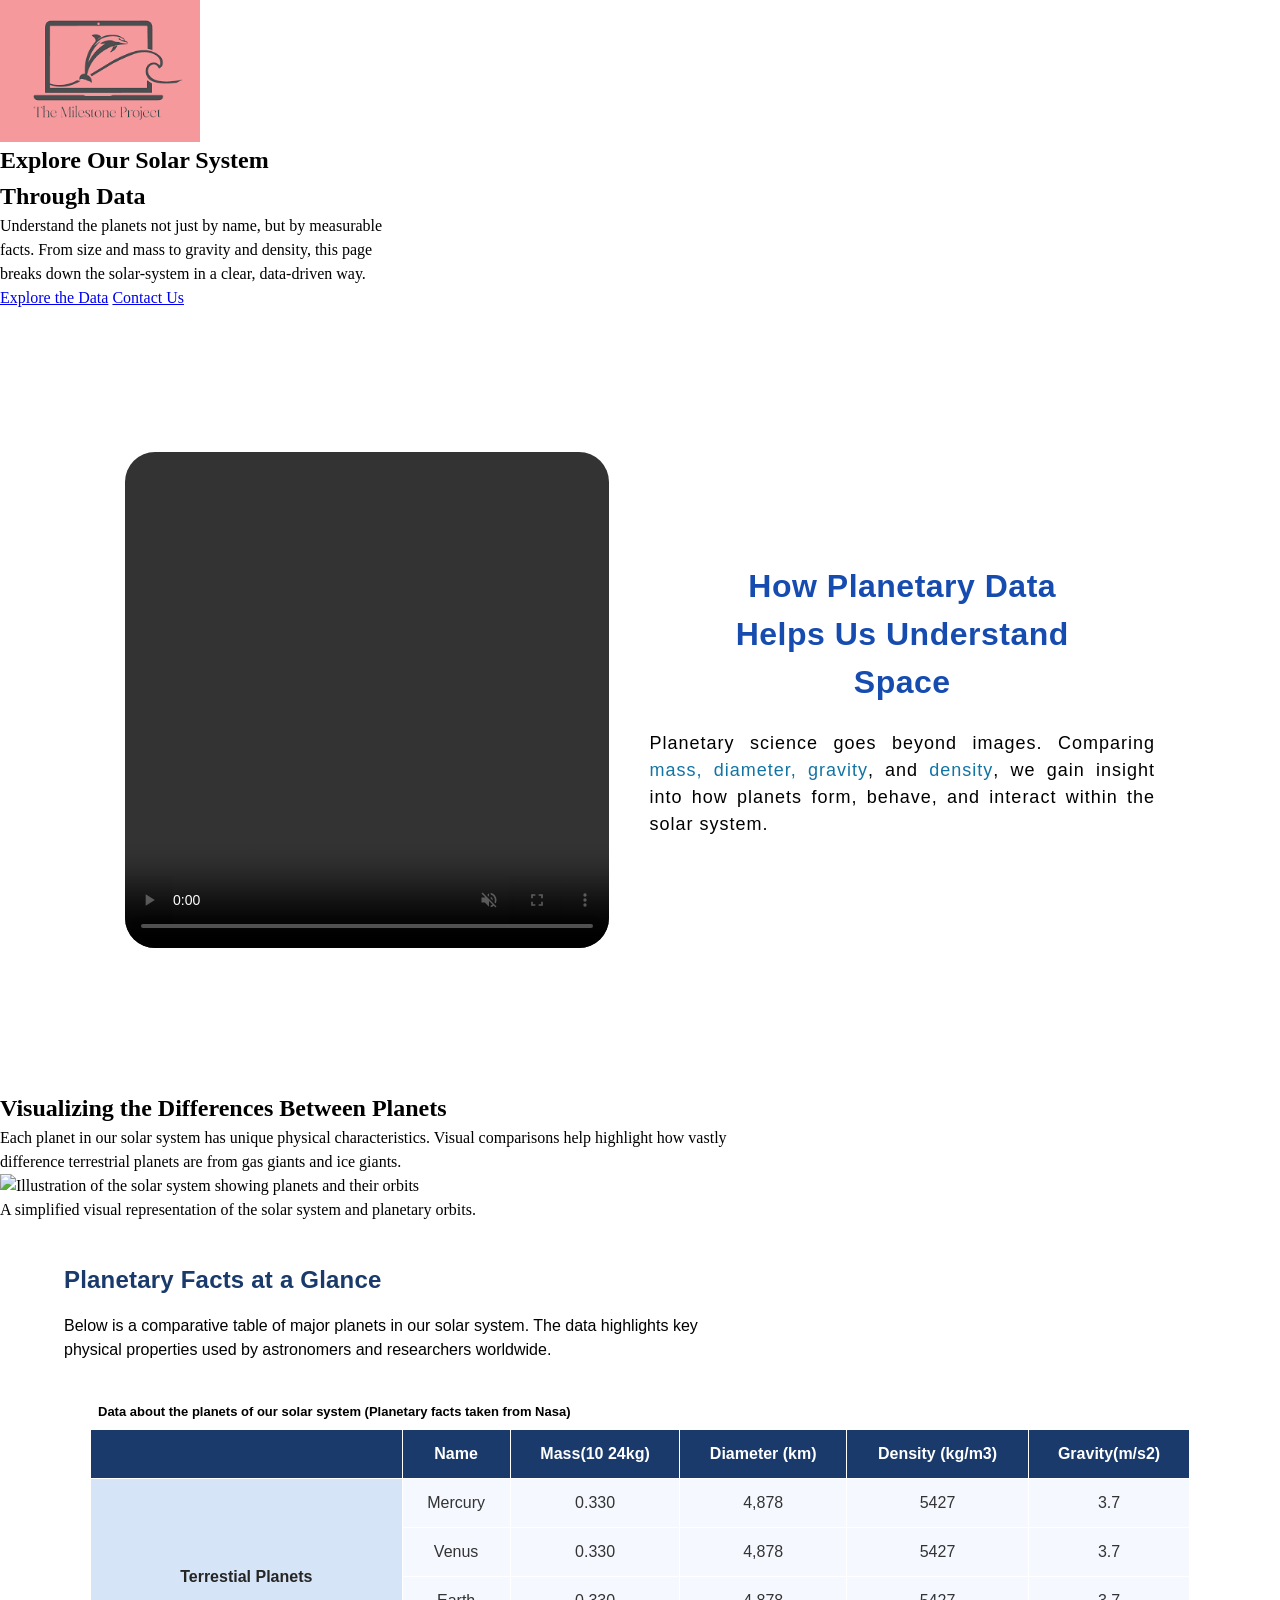
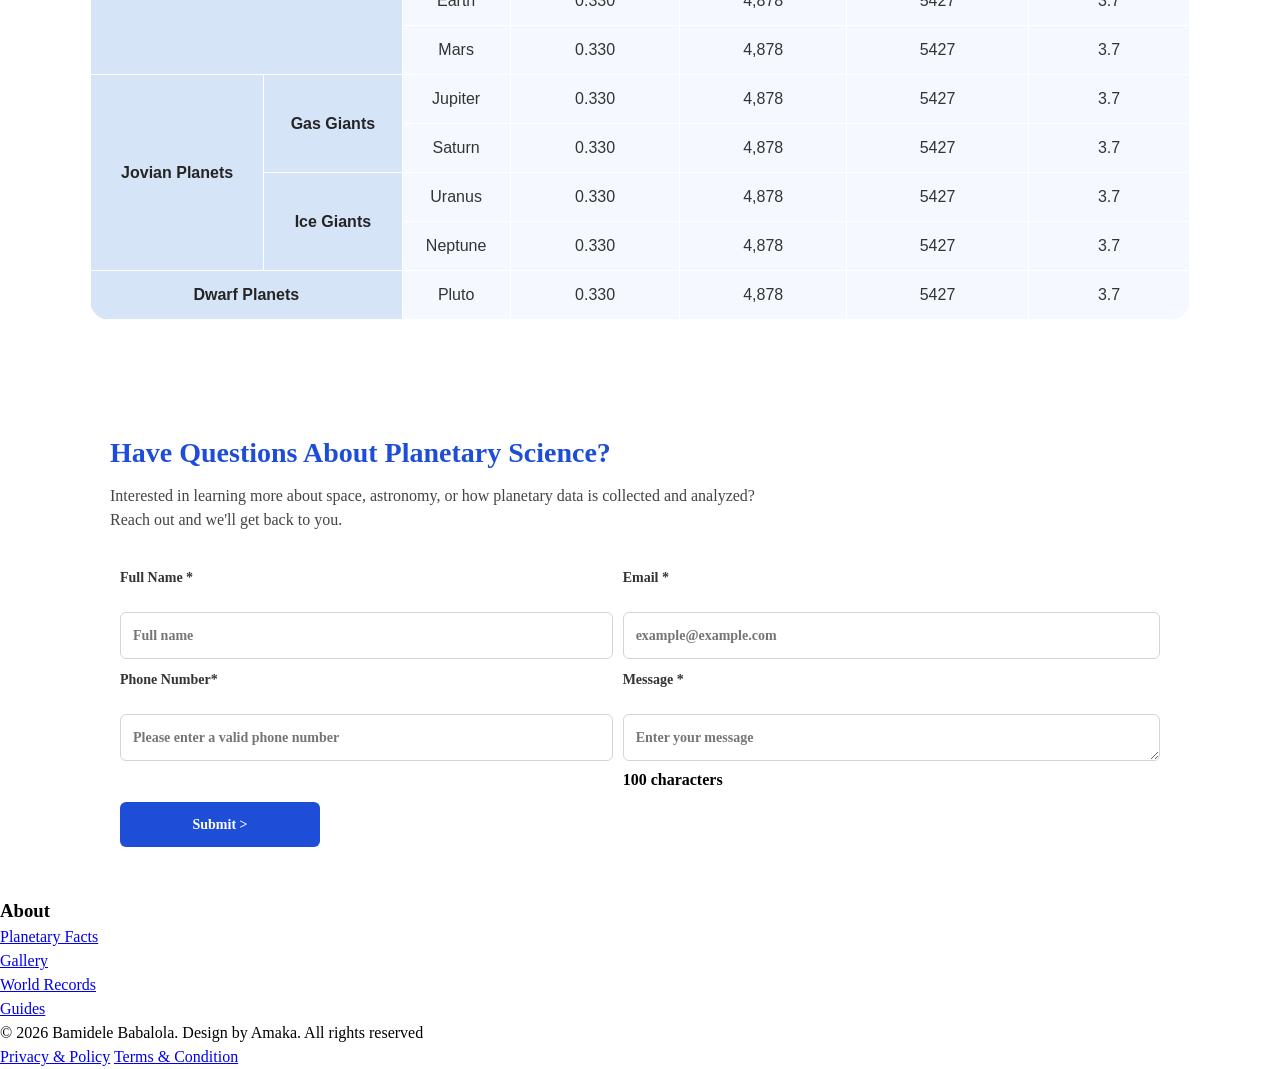
==== commit 8ae36c5d: "fixed/corrected major errors on html and css files" ====
--- a/GROUP24 project/index.html
+++ b/GROUP24 project/index.html
@@ -16,7 +16,6 @@
         height="100" />
     </header>
 
-    <hr />
 
     <!-- MAIN CONTENT -->
     <main class="main-content">
@@ -38,38 +37,31 @@
         </nav>
       </section>
 
-      <hr />
 
       <!-- VIDEO -->
-      <section class="video-section" aria-labelledby="video-title">
-        <h2>How Planetary Data Helps Us Understand Space</h2>
-        <p>
-          Planetary science goes beyond images. Comparing
-          <strong> mass, diameter, gravity,</strong> and
-          <strong>density,<br /></strong> we gain insight into how planets form,
-          behave, and interact within the solar system.
-        </p>
-
-        <!-- VIDEO CONTAINER -->
-        <figure>
-          <video
-            controls
-            width="640"
-            height="360"
-            autoplay
-            muted
-            loop
-            playsinline>
+      <section class="video-section">
+        <!-- Right column: text -->
+        <div class="video-text">
+          <h2>How Planetary Data<br />Helps Us Understand<br />Space</h2>
+          <p>
+            Planetary science goes beyond images. Comparing
+            <span>mass, diameter, gravity</span>, and <span>density</span>, we
+            gain insight into how planets form, behave, and interact within the
+            solar system.
+          </p>
+        </div>
+
+        <!-- Left column: video -->
+        <div class="video-wrapper">
+          <video controls autoplay muted loop>
             <source
               src="https://www.shutterstock.com/shutterstock/videos/3757199579/preview/stock-footage-solar-system-model-the-sun-and-planets-with-its-characteristics-d-illustration.webm"
               type="video/webm" />
-            <source src="https:/.mp4" type="video/mp4" />
             Your browser does not support the video tag.
           </video>
-        </figure>
-      </section>
-
-      <hr />
+        </div>
+      </section>
+
 
       <!-- SECTION: IMAGE / VISUAL INSIGHT -->
       <section class="image-insight" aria-labelledby="image-title">
@@ -96,7 +88,6 @@
         </figure>
       </section>
 
-      <hr />
 
       <section class="planetary-data" aria-labelledby="data-title">
         <h2 id="data-title">Planetary Facts at a Glance</h2>
@@ -107,7 +98,7 @@
           researchers worldwide.
         </p>
 
-        <table border="1" cellspacing="0" cellpadding="5">
+        <table>
           <caption>
             Data about the planets of our solar system (Planetary facts taken
             from Nasa)
@@ -205,8 +196,6 @@
           </tbody>
         </table>
       </section>
-
-      <hr />
 
       <section aria-labelledby="contact-title">
         <h2>Have Questions About Planetary Science?</h2>
@@ -245,7 +234,7 @@
                 id="email"
                 name="email"
                 required
-                placeholder="you@example.com" />
+                placeholder="example@example.com" />
             </div>
 
             <!-- Phone Number -->
@@ -260,7 +249,7 @@
                 name="phone"
                 required
                 maxlength="11"
-                placeholder="+234" />
+                placeholder="Please enter a valid phone number" />
             </div>
 
             <!-- Message -->
@@ -276,18 +265,17 @@
                 cols="40"
                 maxlength="100"
                 required
-                placeholder="Type your message here"></textarea>
+                placeholder="Enter your message"></textarea>
+              100 characters
             </div>
 
             <div>
               <!-- Submit -->
-              <button type="submit">Submit</button>
+              <button type="submit">Submit ></button>
             </div>
           </fieldset>
         </form>
       </section>
-
-      <hr />
 
       <!-- FOOTER -->
       <footer class="site-footer">
--- a/GROUP24 project/style.css
+++ b/GROUP24 project/style.css
@@ -125,28 +125,160 @@
   touch-action: manipulation;
 }
 
+/* Group 3 */
+
+/*BASE / DESKTOP STYLES*/
+
+.video-section {
+  display: flex;
+  flex-direction: row-reverse;
+  align-items: center;
+  background-color: #ffffff;
+  padding: 142px 125px;
+  gap: 40px;
+}
+
+/* Video wrapper - desktop */
+.video-wrapper {
+  width: 484.46px;
+  height: 496px;
+  border-radius: 30px;
+  overflow: hidden;
+  flex-shrink: 0;
+}
+
+.video-wrapper video {
+  width: 100%;
+  height: 100%;
+  object-fit: cover;
+  display: block;
+}
+
+/* Text block - desktop */
+.video-text {
+  display: flex;
+  flex-direction: column;
+  width: 591.58px;
+  gap: 24px;
+}
+
+/* Heading - desktop */
+.video-text h2 {
+  font-family: "Inter", sans-serif;
+  font-weight: 400px;
+  font-size: 32px;
+  line-height: 150%;
+  letter-spacing: 0.5px;
+  text-align: center;
+  color: #164baf;
+}
+
+.video-text h2 span {
+  color: #1274a4;
+}
+
+/* Paragraph - desktop */
+.video-text p {
+  font-family: "Inter", sans-serif;
+  font-weight: 400;
+  font-size: 18px;
+  line-height: 150%;
+  letter-spacing: 1px;
+  text-align: justify;
+  color: #000000;
+}
+
+/* Span (bold keywords) - desktop */
+.video-text p span {
+  font-family: "Inter", sans-serif;
+  font-weight: 500;
+  font-size: 18px;
+  line-height: 150%;
+  color: #1274a4;
+}
+
+/* MOBILE STYLES (390px)*/
+
+@media (max-width: 360px) {
+  .video-section {
+    flex-direction: column;
+    background-color: #ffffff;
+    padding: 40px 31px;
+    gap: 24px;
+    align-items: center;
+    text-align: center;
+  }
+
+  /* Text block - mobile */
+  .video-text {
+    width: 303px;
+    gap: 24px;
+    order: 1;
+    text-align: center;
+  }
+
+  /* Heading - mobile */
+  .video-text h2 {
+    font-size: 28px;
+    font-weight: 500px;
+    line-height: 150%;
+    letter-spacing: 0.5px;
+    text-align: center;
+    color: #164baf;
+  }
+
+  /* Paragraph - mobile */
+  .video-text p {
+    font-size: 16px;
+    font-weight: 400px;
+    line-height: 150%;
+    letter-spacing: 0;
+    text-align: center;
+    color: #000000;
+  }
+
+  /* Span - mobile */
+  .video-text p span {
+    font-weight: 500px;
+    font-size: 16px;
+    color: #1274a4;
+  }
+
+  /* Video wrapper - mobile */
+  .video-wrapper {
+    width: 327px;
+    height: 320px;
+    border-radius: 30px;
+    overflow: hidden;
+    order: 2;
+  }
+}
+
 /* Group 4 Dev-Shades and Divine-Dev351 */
+
 .planetary-data {
   padding: 40px 5%;
   background: white;
-  text-align: left;
+  text-align: justify;
   font-family: "Arial", sans-serif;
+  overflow-x: auto;
 }
 
 .planetary-data table {
   width: 100%;
+  min-width: 700px;
   max-width: 1100px;
   margin: 2rem auto;
   border-collapse: collapse;
   background: var(--card-bg);
-  border-radius: 15px;
+  border-radius: 20px;
   border: whitesmoke;
   overflow: hidden;
 }
 
 #data-title {
   color: #1a3a6b;
-  text-align: left;
+  text-align: justify;
   font-size: 1.5rem;
   margin-bottom: 1rem;
   font-family: "Arial", sans-serif;
@@ -154,10 +286,11 @@
 }
 
 caption {
-  text-align: left;
+  text-align: justify;
   font-size: 13px;
-  margin-bottom: 8px;
-  color: #333;
+  margin: 8px;
+  color: black;
+  font-weight: bold;
 }
 
 thead tr th {
@@ -195,130 +328,255 @@
   background-color: #f5f9ff;
 }
 
+/* =========================
+   RESPONSIVE TABLE TEXT
+   ========================= */
+
+@media (max-width: 768px) {
+  .planetary-data {
+    display: none;
+  }
+}
+/* Desktop */
+.planetary-data table {
+  font-size: 1rem;
+}
+
+.planetary-data th,
+.planetary-data td {
+  padding: 12px;
+  text-align: center;
+}
+
+thead th,
+tbody th,
+tbody td {
+  word-break: break-word;
+}
+
+/* Tablet */
+@media (max-width: 768px) {
+  .planetary-data th,
+  .planetary-data td {
+    font-size: 0.9rem;
+    padding: 8px;
+  }
+
+  #data-title {
+    font-size: 1.3rem;
+  }
+
+  .planetary-data caption {
+    font-size: 0.85rem;
+  }
+}
+
+
 /* Group 5 bamidelethecreator, leezorae and gbolee002-ux */
 
-/* SECTION WRAPPER */
-section {
-  max-width: 800px;
+/*CONTACT FORM */
+section[aria-labelledby="contact-title"] {
+  max-width: 1100px;
   width: 100%;
-}
-
-/* TITLE */
-h2 {
+  margin: 0 auto;
+  padding: 40px 20px;
+}
+
+/* CONTACT TITLE */
+section[aria-labelledby="contact-title"] h2 {
   color: #1e4ed8;
   font-size: 28px;
   margin-bottom: 10px;
 }
 
-p {
+/* CONTACT DESCRIPTION */
+section[aria-labelledby="contact-title"] p {
   color: #444;
   margin-bottom: 25px;
   line-height: 1.5;
-}
-
-/* FORM LAYOUT */
-form {
-  background: #ffffff;
-  padding: 30px;
-  border-radius: 10px;
-  box-shadow: 0 10px 25px rgba(0, 0, 0, 0.08);
-}
-
-/* GRID FOR 2 COLUMNS */
-fieldset {
+  font-weight: 400;
+}
+
+/* FORM */
+#contact {
+  background: #fff;
+  border-radius: 5px;
+}
+
+#contact fieldset {
   border: none;
   display: grid;
-  grid-template-columns: 1fr 1fr;
-  gap: 20px;
-}
-
-/* FULL WIDTH FIELDS (message + button + radio sections) */
-fieldset div:nth-child(9),
-fieldset div:nth-child(10),
-fieldset div:nth-child(11),
-fieldset div:nth-child(12),
-fieldset p {
-  grid-column: span 2;
+  padding: 10px;
+  font-weight: bold;
+  gap: 10px;
 }
 
 /* LABELS */
-label {
+#contact label {
   display: block;
   font-size: 14px;
-  margin-bottom: 6px;
   color: #333;
 }
 
 /* INPUTS */
-input,
-select,
-textarea {
+#contact input,
+#contact textarea {
   width: 100%;
   padding: 12px;
   border: 1px solid #d1d5db;
   border-radius: 6px;
   font-size: 14px;
   outline: none;
-  transition: 0.2s;
-}
-
-input:focus,
-select:focus,
-textarea:focus {
+  transition: 0.3s;
+}
+
+#contact input:focus,
+#contact textarea:focus {
   border-color: #1e4ed8;
-  box-shadow: 0 0 0 2px rgba(30, 78, 216, 0.2);
-}
-
-/* TEXTAREA */
-textarea {
-  resize: none;
-}
-
-/* RADIO + CHECKBOX GROUPS */
-label input[type="radio"],
-label input[type="checkbox"] {
-  width: auto;
-  margin-right: 8px;
-}
-
-/* GROUP TEXT */
-p {
-  font-weight: 600;
-  margin-top: 10px;
-}
-
-/* SUBMIT BUTTON */
-button {
+}
+
+/* Submit button wrapper */
+fieldset div:last-child {
+  grid-column: span 2;
+}
+
+/* ONLY BUTTON WRAPPER SPANS FULL WIDTH */
+#contact fieldset div:last-child {
+  grid-column: span 2;
+  display: flex;
+  justify-content: flex-start;
+}
+
+/* BUTTON */
+#contact button {
   background: #1e4ed8;
   color: white;
   padding: 12px 20px;
   border: none;
   border-radius: 6px;
   cursor: pointer;
-  font-size: 12px;
-  transition: 0.3s;
-  width: 250px;
-}
-
-/* CENTER BUTTON */
-fieldset div:last-child {
-  grid-column: span 2;
-  display: flex;
-  justify-content: flex-start;
-}
-
-/* RESPONSIVE */
+  font-size: 14px;
+  width: 200px;
+  transition: background 0.3s ease;
+}
+
+#contact button:hover {
+  background: #173cb0;
+}
+
+/* RESPONSIVENESS */
+
+/* Tablets */
+@media (max-width: 1024px) {
+  .video-section {
+    padding: 80px 50px;
+  }
+
+  .video-wrapper {
+    width: 400px;
+    height: 420px;
+  }
+
+  .video-text {
+    width: 100%;
+  }
+}
+
+/* Phones & Small Tablets */
 @media (max-width: 768px) {
-  fieldset {
+  /* VIDEO SECTION */
+  .video-section {
+    flex-direction: column;
+    padding: 40px 20px;
+    gap: 24px;
+  }
+
+  .video-text {
+    width: 100%;
+    text-align: center;
+  }
+
+  .video-wrapper {
+    width: 100%;
+    max-width: 500px;
+    height: auto;
+    aspect-ratio: 4 / 3;
+  }
+
+  .video-text h2 {
+    font-size: 28px;
+  }
+
+  .video-text p {
+    font-size: 16px;
+  }
+
+  /* IMAGE SECTION */
+  .image-insight img {
+    width: 100%;
+    height: auto;
+  }
+
+  /* TABLE */
+  .planetary-data table {
+    min-width: 700px;
+  }
+
+  /* FORM */
+  #contact {
+    padding: 20px;
+  }
+
+  #contact fieldset {
     grid-template-columns: 1fr;
   }
 
-  fieldset div,
-  fieldset p {
+  #contact fieldset div {
     grid-column: span 1 !important;
   }
 
-  button {
+  #contact button {
     width: 100%;
   }
-}
+
+  /* HERO */
+  .hero h1 {
+    font-size: 2rem;
+    text-align: center;
+  }
+
+  .hero p {
+    text-align: center;
+  }
+
+  .hero nav {
+    display: flex;
+    flex-direction: column;
+    gap: 12px;
+    align-items: center;
+  }
+}
+
+/* Small Phones */
+@media (max-width: 480px) {
+  .header img {
+    width: 150px;
+    height: auto;
+  }
+
+  .hero h1 {
+    font-size: 1.6rem;
+  }
+
+  .video-text h2 {
+    font-size: 24px;
+  }
+
+  .planetary-data {
+    padding: 20px 10px;
+  }
+
+  section[aria-labelledby="contact-title"] {
+    padding: 20px 10px;
+  }
+}
